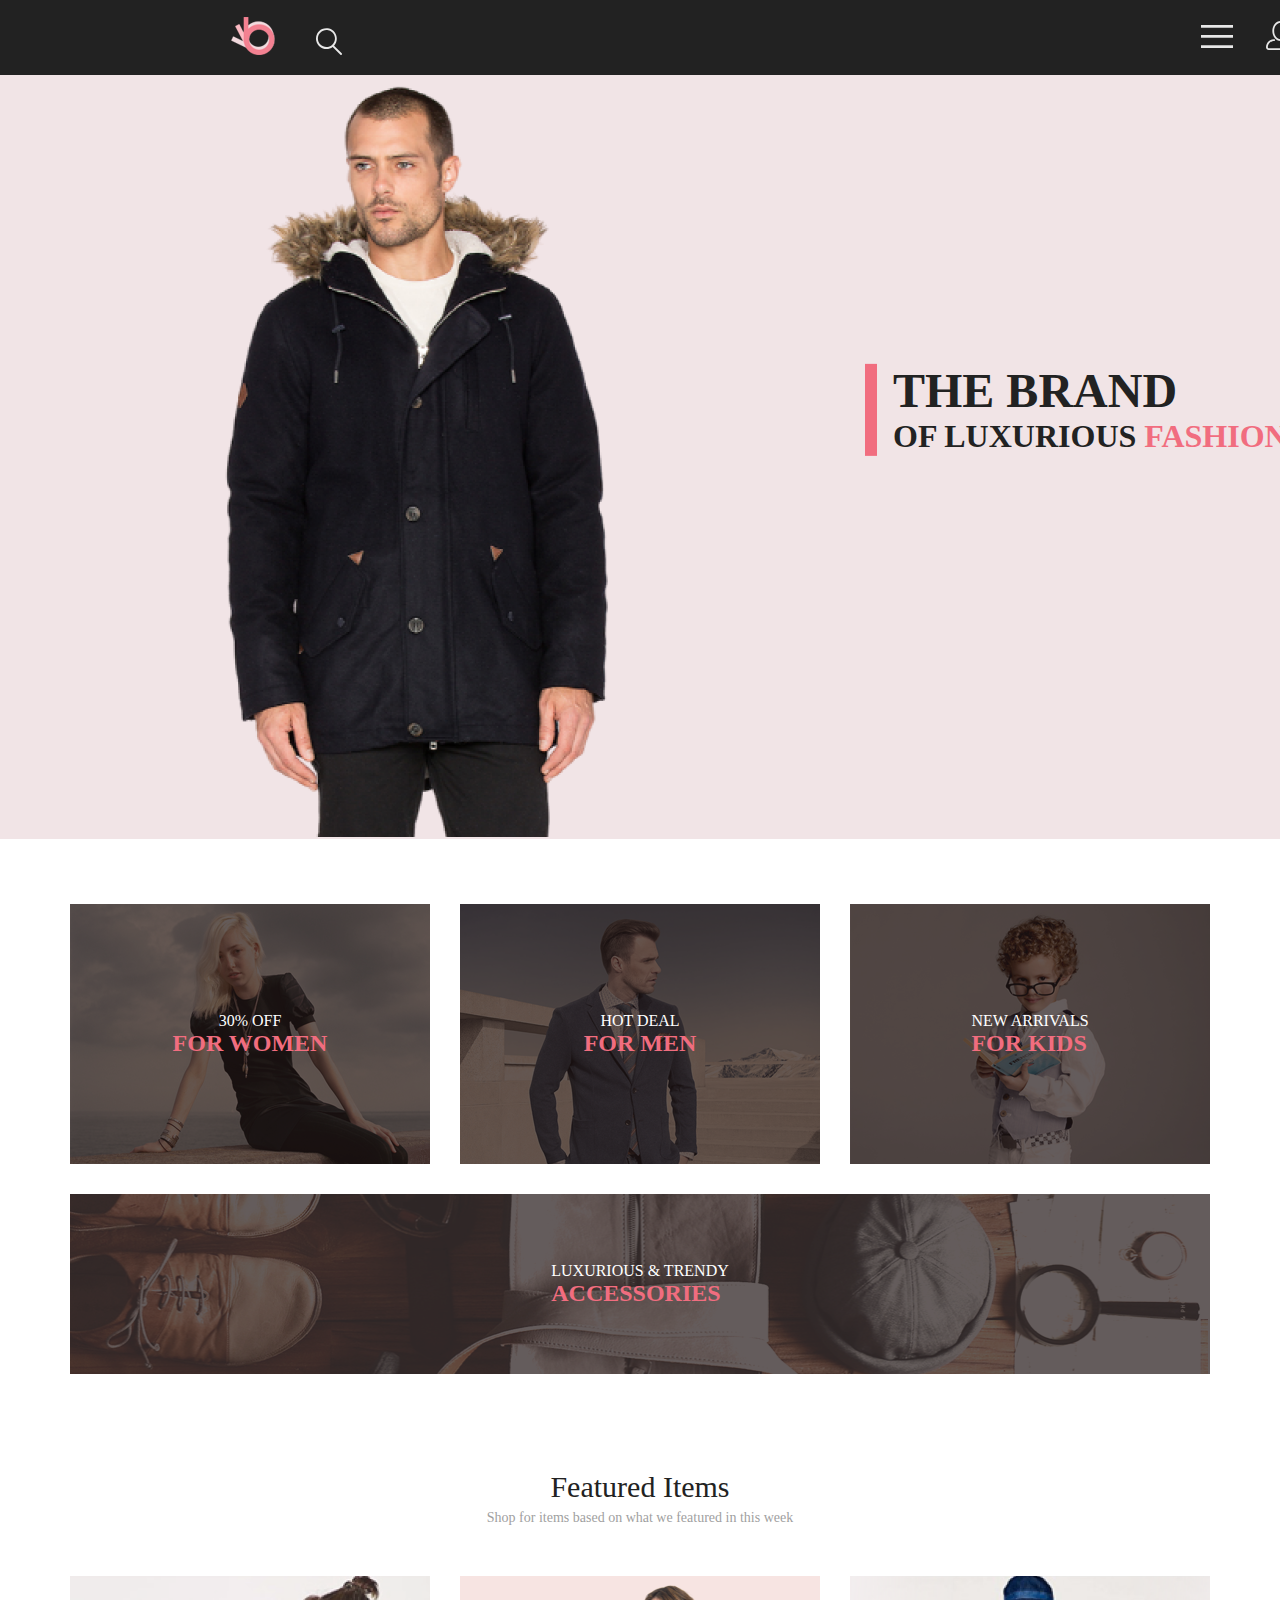
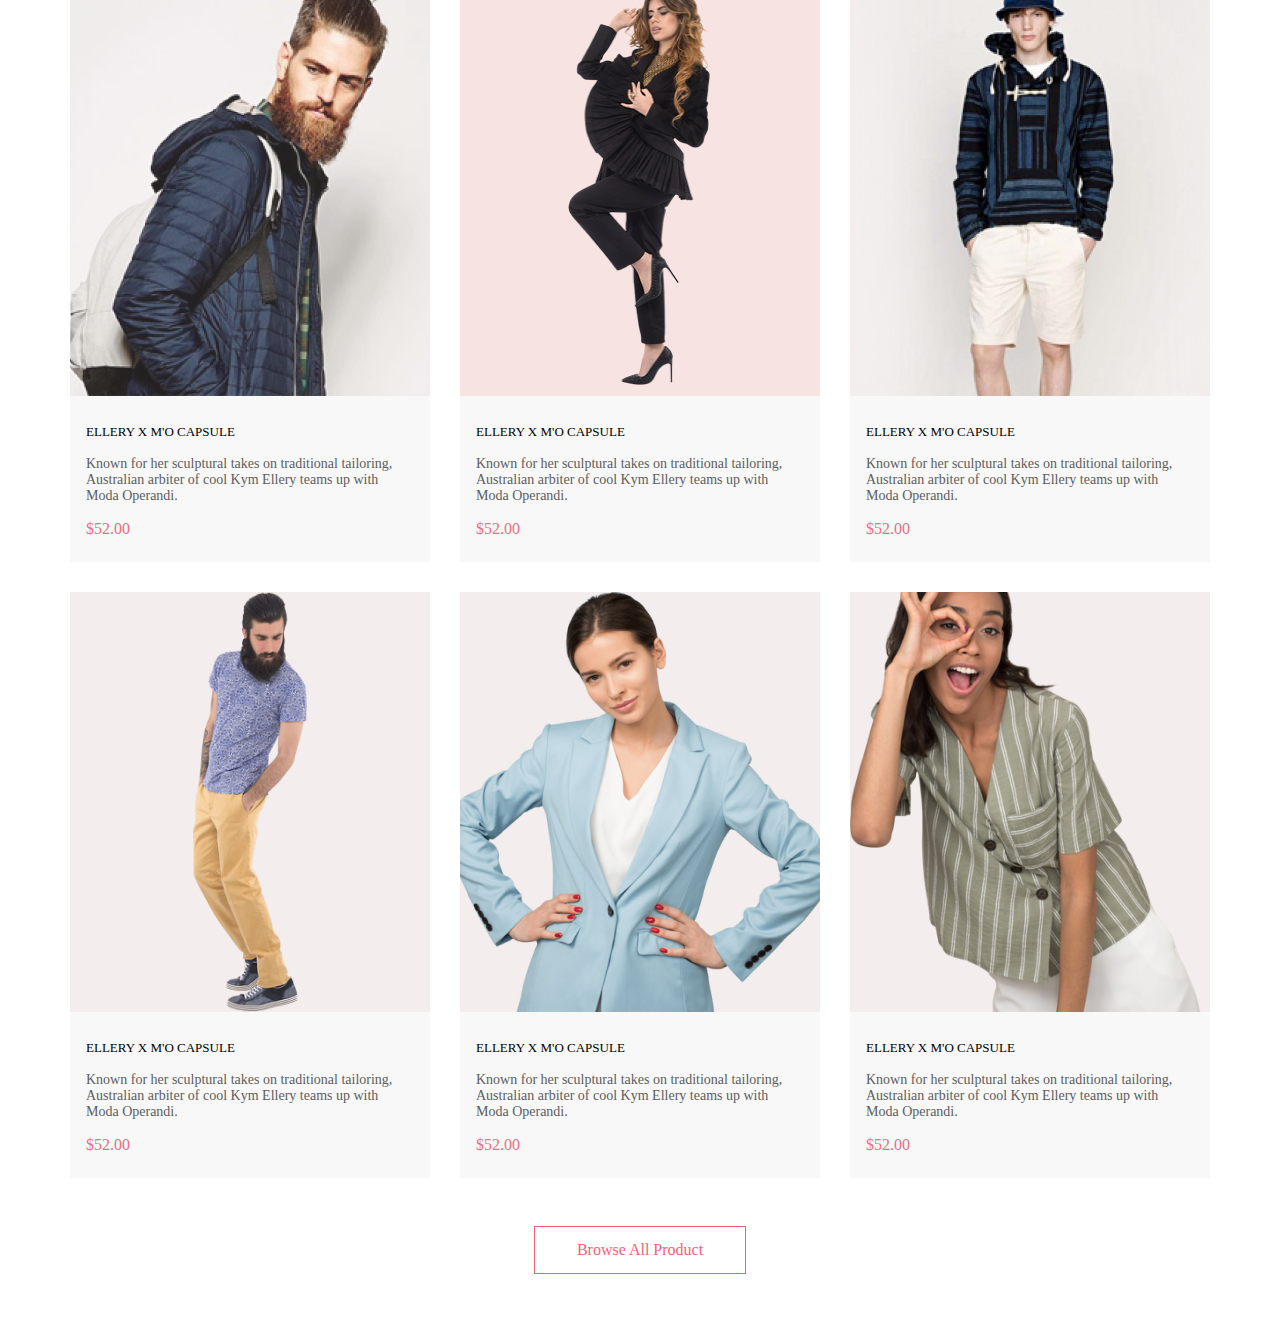
==== sem_11/index.html @ cdedb522 "add sem_11" ====
<!DOCTYPE html>
<html lang="ru">
<head>
  <meta charset="UTF-8">
  <title>SEO & Digital Marketing Landing Page</title>
  <link rel="stylesheet" href="reset.css">
  <link rel="stylesheet" href="style.css">
</head>
<body>
  <div class="header">
    <div class="header-left">
      <div class="header-left-logo">
        <img
          src="static/logo.png"
          alt="logo"
          width="44"
          height="38"
        >
      </div>
      <div class="header-left-search">
        <img
          src="static/search.svg"
          alt="search"
          width="26"
          height="27"
        >
      </div>
    </div>
    <div class="header-nav-right">
      <img
        src="static/nav_buttons.svg"
        alt="navigation"
        width="159"
        height="29"
      >
    </div>
  </div>
  <div class="body">
      <div class="body-content-banner">
        <div class="body-content-banner-left">
          <img
            src="static/banner_image.png"
            alt="banner image"
            width="801"
            height="764"
          >
        </div>
        <div class="body-content-banner-right">
          <div class="body-content-banner-right-decor-elem">
            <img
              src="static/banner_decor_elem.png"
              alt="banner decorative element"
              width="12"
              height="93"
            >
          </div>
          <div class="body-content-banner-right-text">
            <h1>THE BRAND</h1>
            <h2>OF LUXURIOUS <font color="#F16D7F">FASHION</font></h2>
          </div>
        </div>
      </div>
      <div class="body-content-categories">
        <div class="body-content-categories-item">
          <img
            src="static/category1.png"
            alt="category image"
            width="360"
            height="260"
          >
          <div>
            <p>30% OFF</p>
            <h2>FOR WOMEN</h2>
          </div>
        </div>
        <div class="body-content-categories-item">
          <img
            src="static/category2.png"
            alt="category image"
            width="360"
            height="260"
          >
          <div>
            <p>HOT DEAL</p>
            <h2>FOR MEN</h2>
          </div>
        </div>
        <div class="body-content-categories-item">
          <img
            src="static/category3.png"
            alt="category image"
            width="360"
            height="260"
          >
          <div>
            <p>NEW ARRIVALS</p>
            <h2>FOR KIDS</h2>
          </div>
        </div>
        <div class="body-content-categories-item">
          <img
            src="static/category4.png"
            alt="category image"
            width="1140"
            height="180"
          >
          <div>
            <p>LUXURIOUS & TRENDY</p>
            <h2>ACCESSORIES</h2>
          </div>
        </div>
      </div>
      <div class="body-content-products">
        <div class="body-content-products-header">
          <h2>Featured Items</h2>
          <p>Shop for items based on what we featured in this week</p>
        </div>
        <div class="body-content-products-items">
          <div class="body-content-products-items-item">
            <img
              src="static/product1.png"
              alt="product image"
              width="360"
              height="420"
            >
            <div class="body-content-products-items-item-description">
              <h3>ELLERY X M'O CAPSULE</h3>
              <p class="description">Known for her sculptural takes on traditional tailoring, Australian arbiter of cool Kym Ellery teams up with Moda Operandi.</p>
              <p class="price">$52.00</p>
            </div>
          </div>
          <div class="body-content-products-items-item">
            <img
              src="static/product2.png"
              alt="product image"
              width="360"
              height="420"
            >
            <div class="body-content-products-items-item-description">
              <h3>ELLERY X M'O CAPSULE</h3>
              <p class="description">Known for her sculptural takes on traditional tailoring, Australian arbiter of cool Kym Ellery teams up with Moda Operandi.</p>
              <p class="price">$52.00</p>
            </div>
          </div>
          <div class="body-content-products-items-item">
            <img
              src="static/product3.png"
              alt="product image"
              width="360"
              height="420"
            >
            <div class="body-content-products-items-item-description">
              <h3>ELLERY X M'O CAPSULE</h3>
              <p class="description">Known for her sculptural takes on traditional tailoring, Australian arbiter of cool Kym Ellery teams up with Moda Operandi.</p>
              <p class="price">$52.00</p>
            </div>
          </div>
          <div class="body-content-products-items-item">
            <img
              src="static/product4.png"
              alt="product image"
              width="360"
              height="420"
            >
            <div class="body-content-products-items-item-description">
              <h3>ELLERY X M'O CAPSULE</h3>
              <p class="description">Known for her sculptural takes on traditional tailoring, Australian arbiter of cool Kym Ellery teams up with Moda Operandi.</p>
              <p class="price">$52.00</p>
            </div>
          </div>
          <div class="body-content-products-items-item">
            <img
              src="static/product5.png"
              alt="product image"
              width="360"
              height="420"
            >
            <div class="body-content-products-items-item-description">
              <h3>ELLERY X M'O CAPSULE</h3>
              <p class="description">Known for her sculptural takes on traditional tailoring, Australian arbiter of cool Kym Ellery teams up with Moda Operandi.</p>
              <p class="price">$52.00</p>
            </div>
          </div>
          <div class="body-content-products-items-item">
            <img
              src="static/product6.png"
              alt="product image"
              width="360"
              height="420"
            >
            <div class="body-content-products-items-item-description">
              <h3>ELLERY X M'O CAPSULE</h3>
              <p class="description">Known for her sculptural takes on traditional tailoring, Australian arbiter of cool Kym Ellery teams up with Moda Operandi.</p>
              <p class="price">$52.00</p>
            </div>
          </div>
        </div>
        <div class="body-content-products-bottom-button">
          <button>Browse All Product</button>
        </div>
      </div>
    </div>
</body>
</html>
---- sem_11/style.css ----
.header {
  display: flex;
  flex-direction: row;
  justify-content: space-between;
  margin: auto;
  align-items: center;
  width: 1600px;
  height: 75px;
  flex-shrink: 0;
  background: #222;
}

.header-left {
  display: flex;
  flex-direction: row;
  padding-left: 231px;
  gap: 41px;
  align-items: baseline;
}

.header-nav-right {
  padding-right: 240px;
}

.body {
  display: flex;
  flex-direction: column;
}

.body-content-banner {
  display: flex;
  flex-direction: row;
  align-items: center;
  width: 1600px;
  height: 764px;
  margin: auto;
  background: #F1E4E6;
}

.body-content-banner-right {
  display: flex;
  flex-direction: row;
  padding: 290px 0 381px 64px;
}

.body-content-banner-right-text {
  padding-left: 16px;
}

.body-content-banner-right-text h1 {
  color: #222;
  font-family: Lato;
  font-size: 48px;
  font-style: normal;
  font-weight: 900;
  line-height: normal;
  margin: 0;
}

.body-content-banner-right-text h2 {
  color: #222;
  font-family: Lato;
  font-size: 32px;
  font-style: normal;
  font-weight: 700;
  line-height: normal;
  margin: 0;
}

.body-content-categories {
  display: flex;
  flex-direction: row;
  width: 1140px;
  flex-wrap: wrap;
  margin: auto;
  gap: 30px;
  padding: 65px 0 96px 0;
}

.body-content-categories-item {
  display: flex;
  justify-content: center;
  align-items: center;
}

.body-content-categories-item div {
  position: absolute;
}

.body-content-categories-item p {
  color: #FFF;
  text-align: center;
  font-family: Lato;
  font-size: 16px;
  font-style: normal;
  font-weight: 400;
  line-height: normal;
  margin: 0;
}

.body-content-categories-item h2 {
  color: #F16D7F;
  font-family: Lato;
  font-size: 24px;
  font-style: normal;
  font-weight: 700;
  line-height: normal;
  margin: 0;
}

.body-content-products {
  display: flex;
  flex-direction: column;
  width: 1140px;
  margin: auto;
}

.body-content-products-header {
  display: flex;
  flex-direction: column;
  align-items: center;
}

.body-content-products-header h2 {
  color: #222;
  font-family: Lato;
  font-size: 30px;
  font-style: normal;
  font-weight: 400;
  line-height: normal;
  margin: 0;
  padding-bottom: 6px;
}

.body-content-products-header p {
  color: #9F9F9F;
  font-family: Lato;
  font-size: 14px;
  font-style: normal;
  font-weight: 400;
  line-height: normal;
  margin: 0;
}

.body-content-products-items {
  display: flex;
  flex-direction: row;
  flex-wrap: wrap;
  width: 1140px;
  gap: 30px;
  padding-top: 50px;
}

.body-content-products-items-item {
  width: 360px;
  background: #F8F8F8;
}

.body-content-products-items-item div {
  padding: 24px 16px 24px 16px;
}

.body-content-products-items-item div h3 {
  color: #000;
  font-family: Lato;
  font-size: 13px;
  font-style: normal;
  font-weight: 400;
  line-height: normal;
  margin: 0;
}

.body-content-products-items-item div p.description {
  color: #5D5D5D;
  font-family: Lato;
  font-size: 14px;
  font-style: normal;
  font-weight: 300;
  line-height: normal;
  margin: 0;
  padding: 16px 0 16px 0;
}

.body-content-products-items-item div p.price {
  color: #F16D7F;
  font-family: Lato;
  font-size: 16px;
  font-style: normal;
  font-weight: 400;
  line-height: normal;
  margin: 0;
}

.body-content-products-bottom-button {
  display: flex;
  justify-content: center;
  width: 212px;
  height: 48px;
  padding: 48px 0 48px 0;
  margin: auto;
}

.body-content-products-bottom-button button {
  color: #F26376;
  font-family: Lato;
  font-size: 16px;
  font-style: normal;
  font-weight: 400;
  line-height: normal;
  background: transparent;
  border-color: #F26376;
  border-width: 1px;
  width: 212px;
  border-style: solid;
}
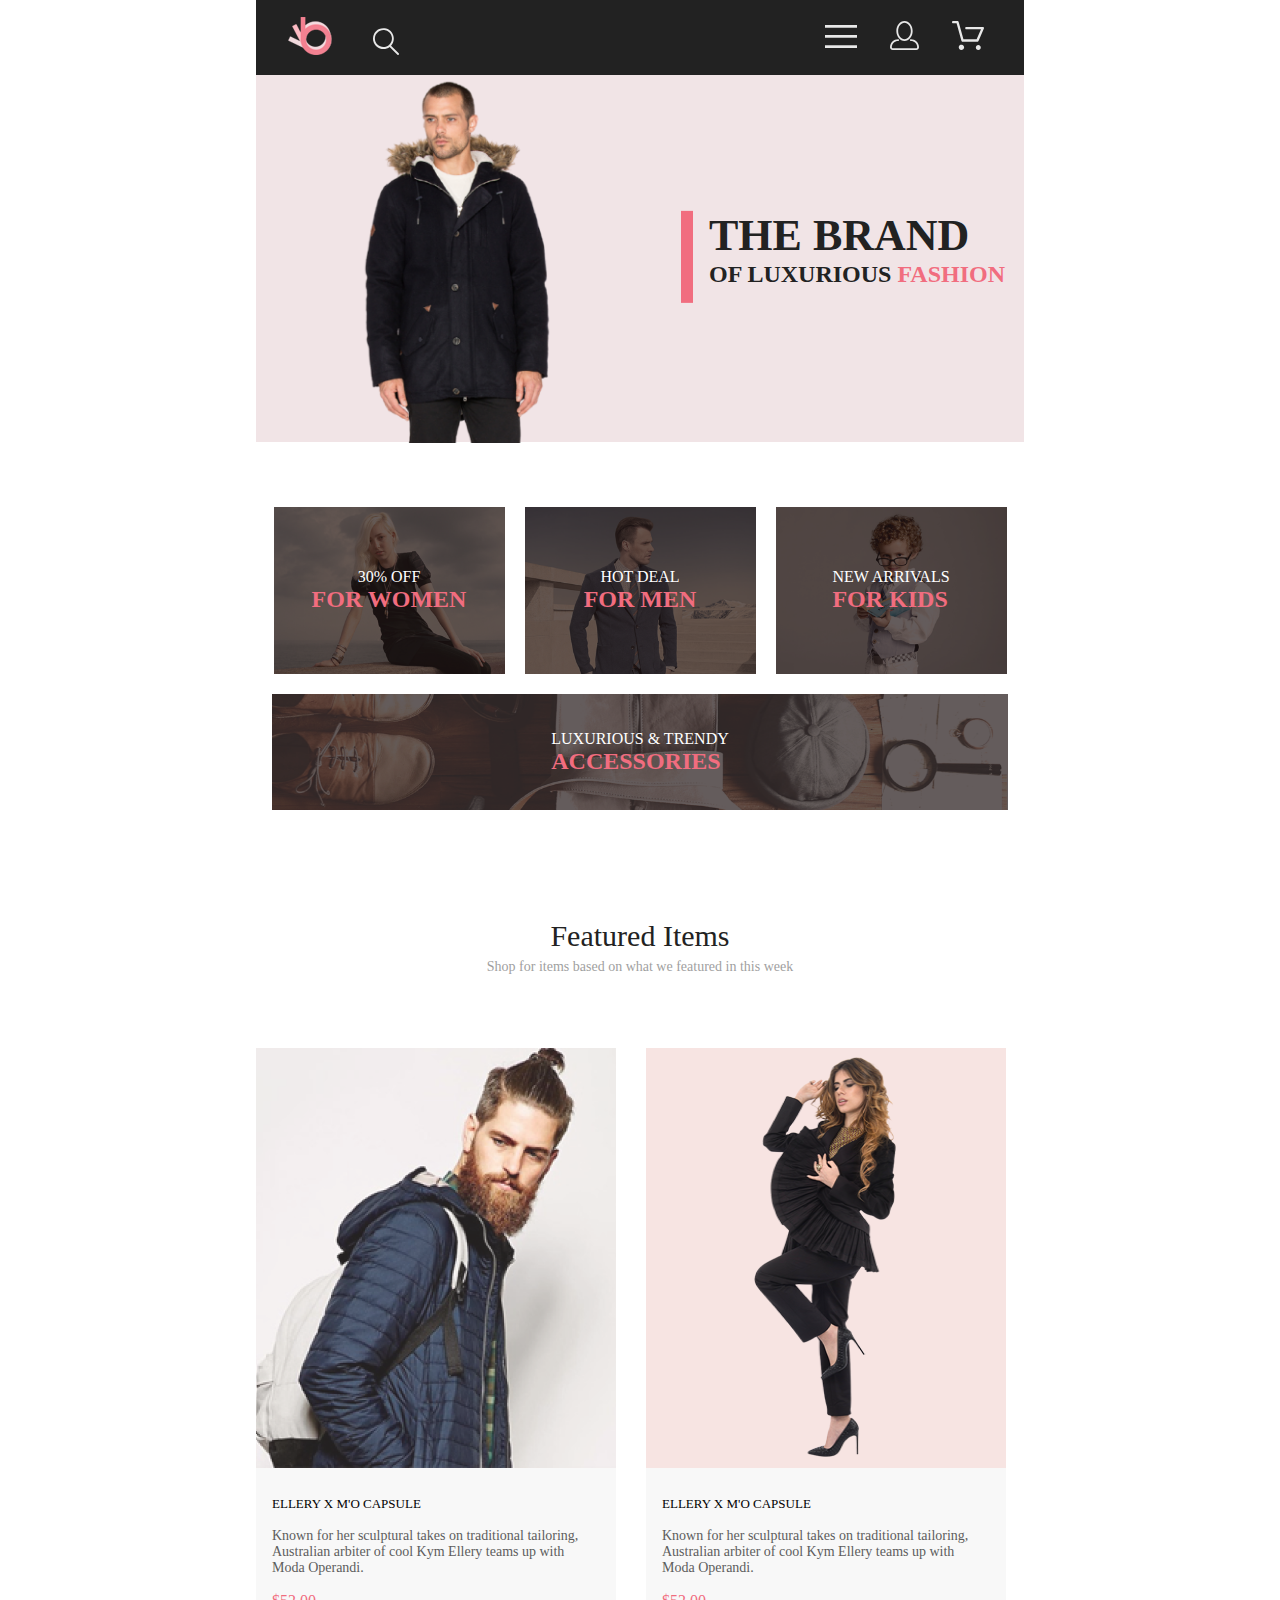
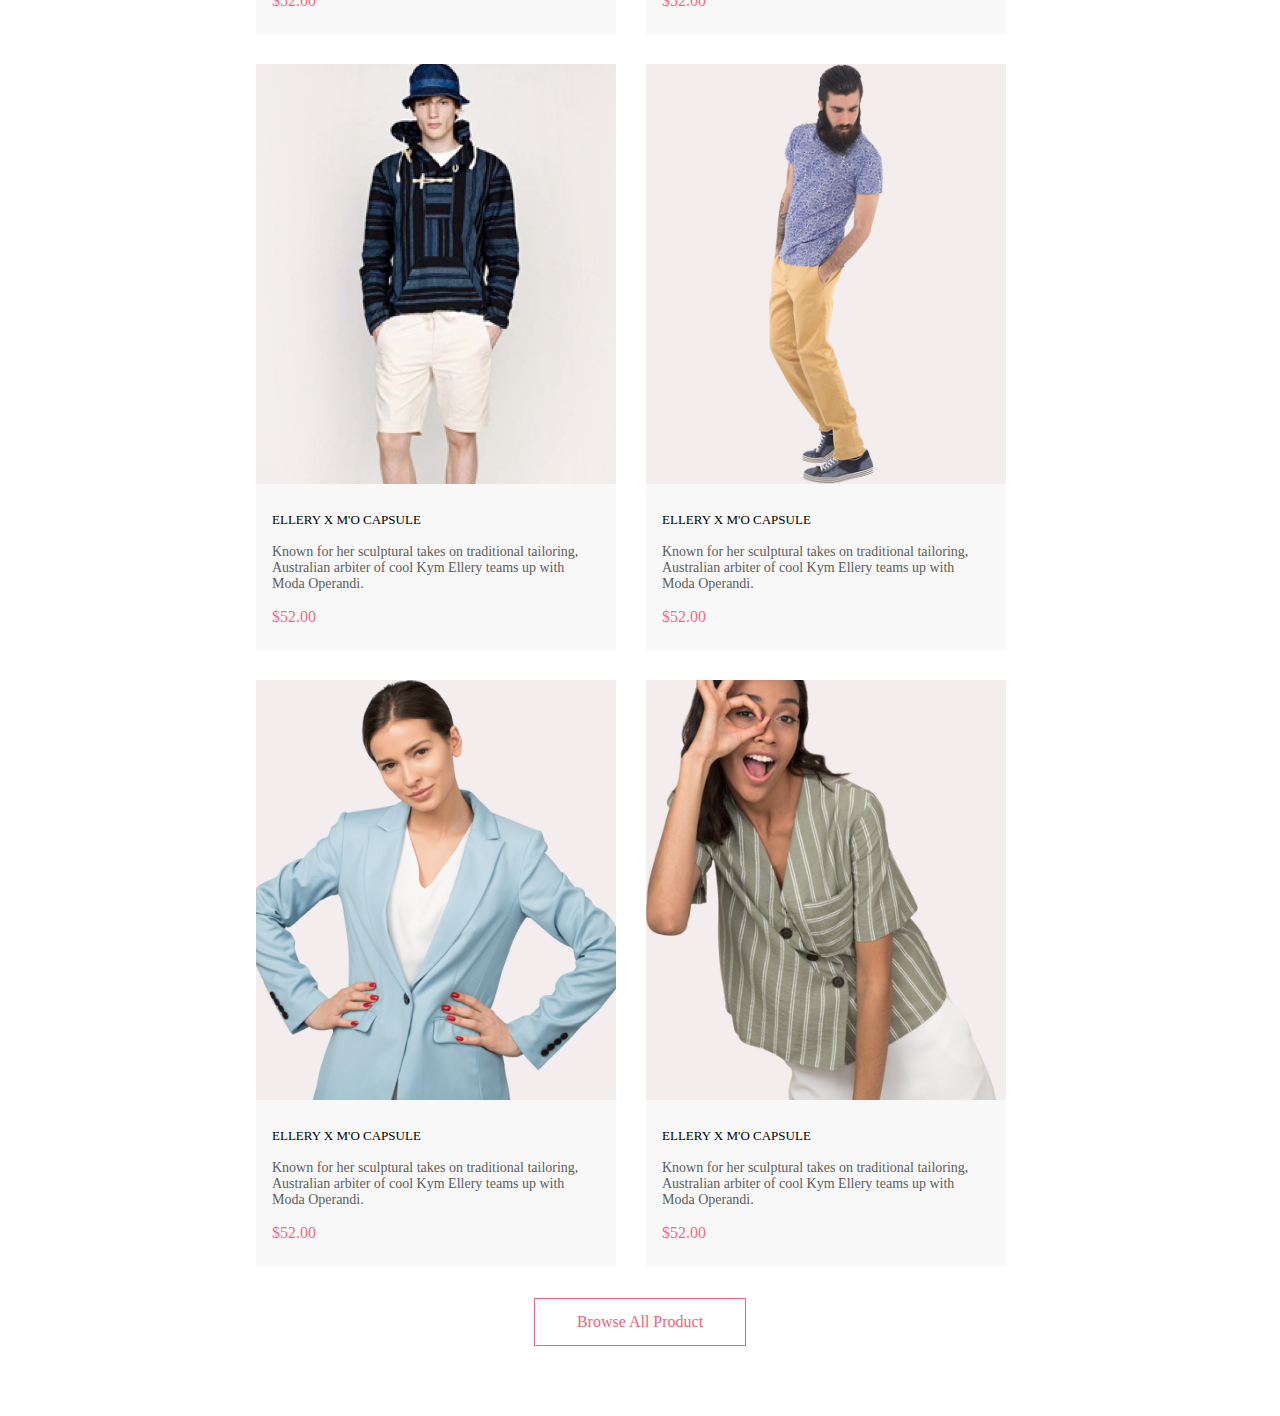
==== commit 552b44a3: "made tablet version for sem_11" ====
--- a/sem_11/index.html
+++ b/sem_11/index.html
@@ -99,6 +99,7 @@
         </div>
         <div class="body-content-categories-item">
           <img
+            class="last-item"
             src="static/category4.png"
             alt="category image"
             width="1140"
--- a/sem_11/style.css
+++ b/sem_11/style.css
@@ -70,6 +70,7 @@
 .body-content-categories {
   display: flex;
   flex-direction: row;
+  justify-content: center;
   width: 1140px;
   flex-wrap: wrap;
   margin: auto;
@@ -212,4 +213,85 @@
   border-width: 1px;
   width: 212px;
   border-style: solid;
-}+}
+
+@media (min-width: 768px) and (max-width: 1439px) {
+  .header {
+    width: 768px;
+  }
+
+  .body-content-banner {
+    width: 768px;
+    height: 367px;
+  }
+
+  .body-content-categories {
+    width: 768px;
+    gap: 20px;
+    padding-bottom: 109px;
+  }
+
+  .body-content-products {
+    width: 768px;
+  }
+
+  .header-left {
+    padding-left: 32px;
+  }
+
+  .header-nav-right {
+    padding-right: 40px;
+  }
+
+  .body-content-banner-left {
+    width: 386px;
+    height: 368px;
+  }
+
+  .body-content-banner-left img {
+    width: 386px;
+    height: 368px;
+  }
+
+  .body-content-banner-right {
+    width: 386px;
+    padding: 138px 0 138px 39px;
+  }
+
+  .body-content-banner-right-text h1 {
+    color: #222;
+    font-family: Lato;
+    font-size: 44px;
+    font-style: normal;
+    font-weight: 900;
+    line-height: normal;
+  }
+
+  .body-content-banner-right-text h2 {
+    color: #222;
+    font-family: Lato;
+    font-size: 24px;
+    font-style: normal;
+    font-weight: 700;
+    line-height: normal;
+  }
+
+  .body-content-categories-item img {
+    width: 231px;
+    height: 167px;
+  }
+
+  .body-content-categories-item img.last-item {
+    width: 736px;
+    height: 116px;
+  }
+
+  .body-content-products-items {
+    padding-top: 73px;
+    width: 768px;
+  }
+
+  .body-content-products-bottom-button {
+    padding: 32px 0 70px 0;
+  }
+}
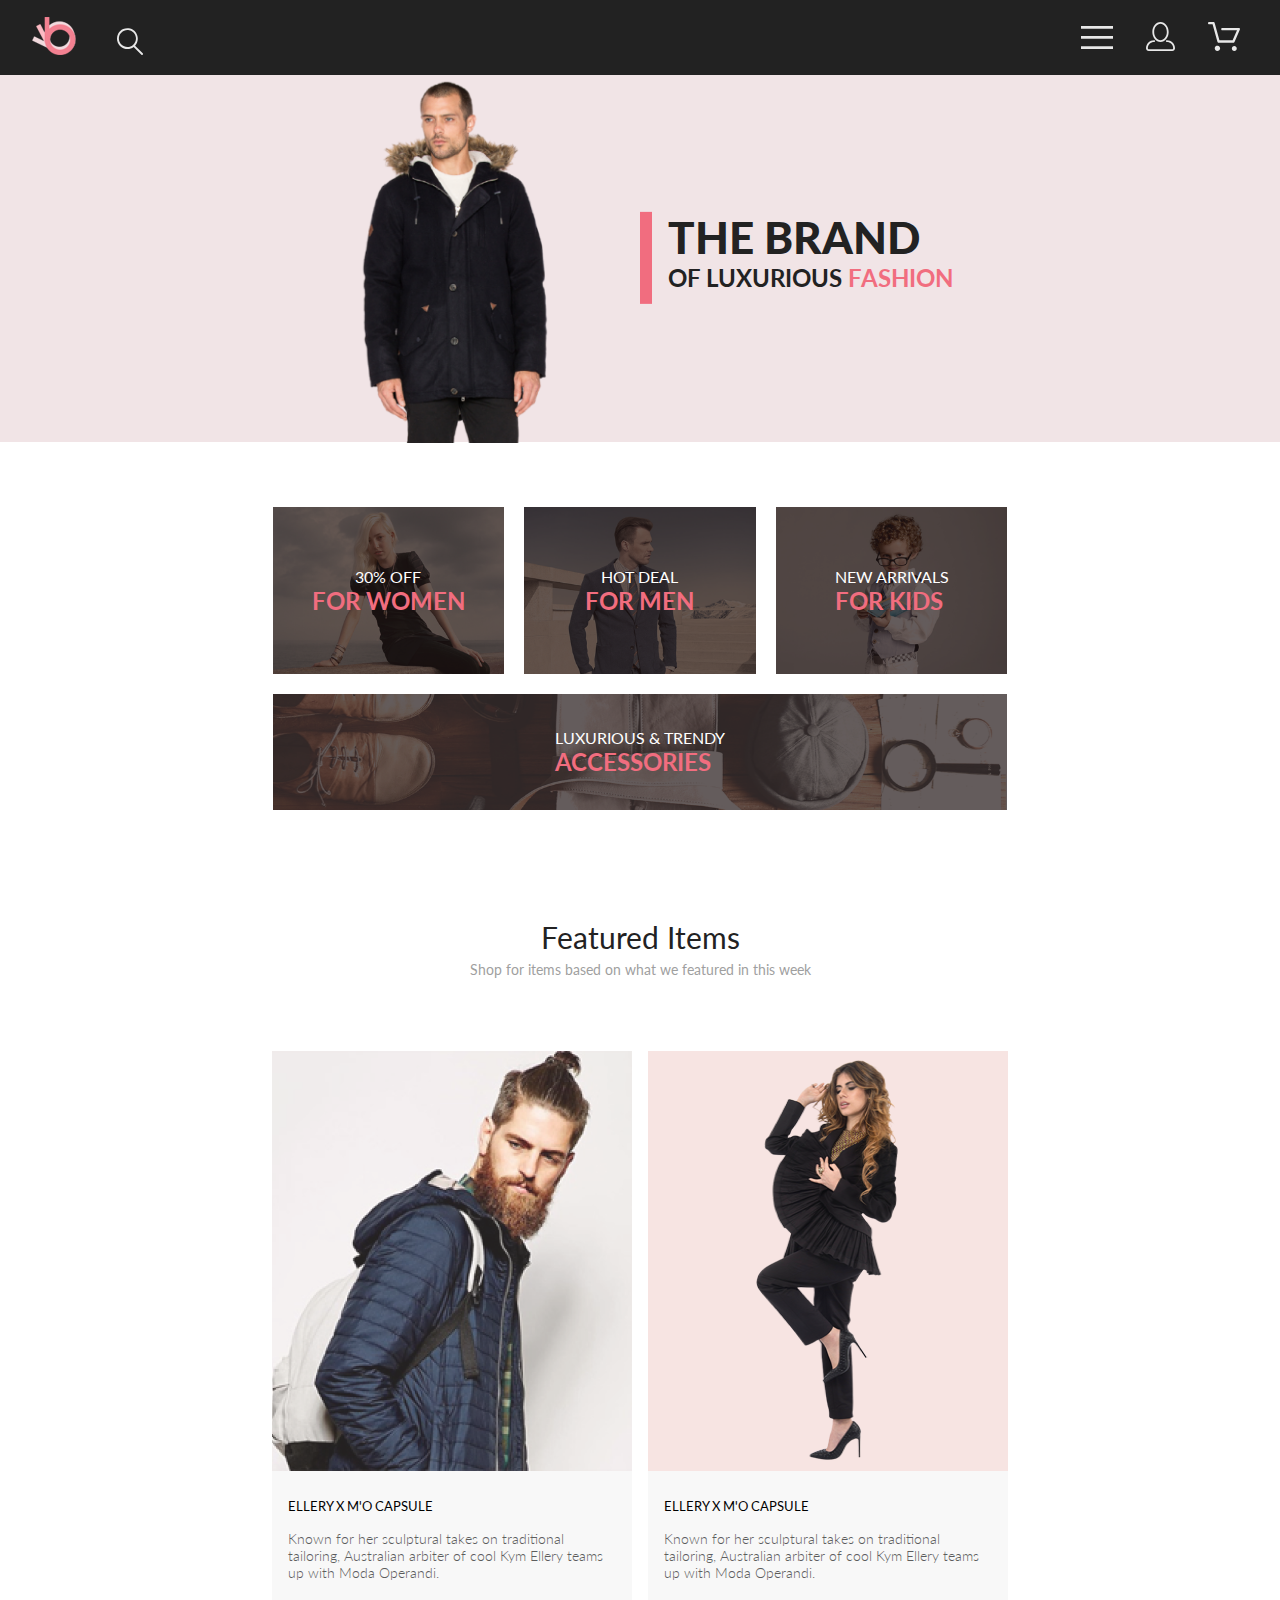
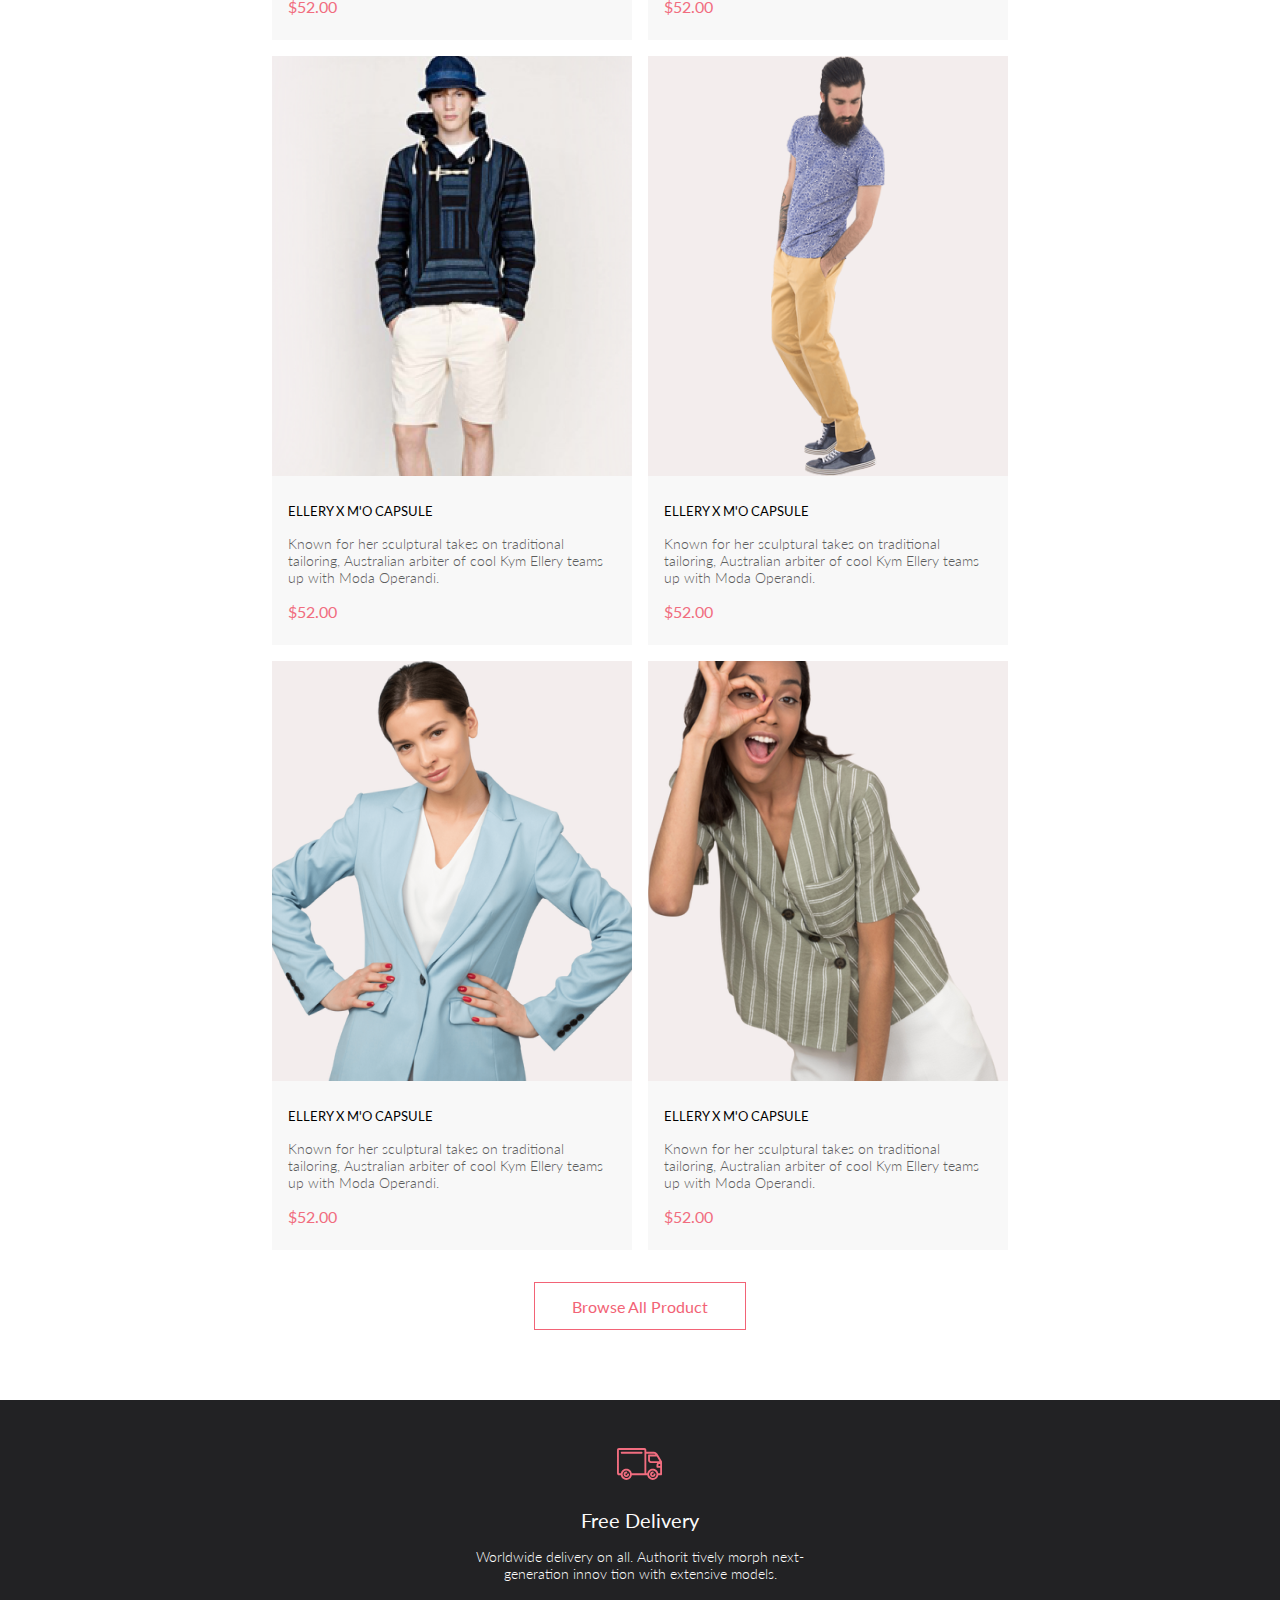
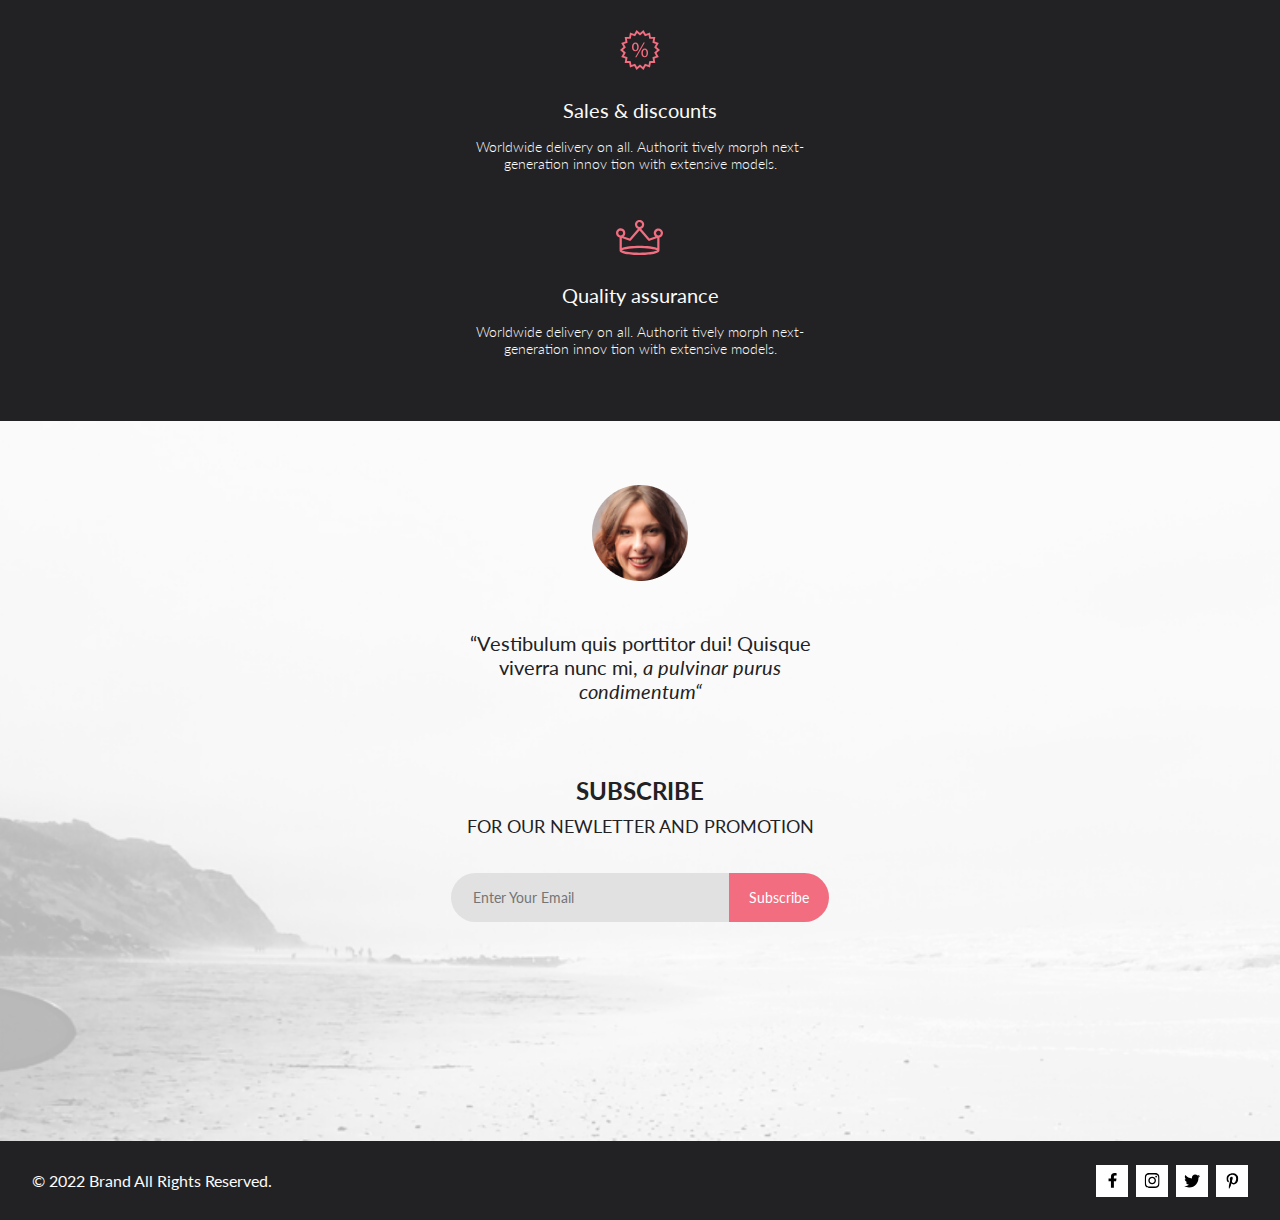
==== commit 6e79a03f: "add sem 16 hw" ====
--- a/sem_11/index.html
+++ b/sem_11/index.html
@@ -2,9 +2,10 @@
 <html lang="ru">
 <head>
   <meta charset="UTF-8">
-  <title>SEO & Digital Marketing Landing Page</title>
+  <meta name="viewport" content="width=device-width, initial-scale=1.0" />
   <link rel="stylesheet" href="reset.css">
   <link rel="stylesheet" href="style.css">
+  <title>SEO & Digital Marketing Landing Page</title>
 </head>
 <body>
   <div class="header">
@@ -13,26 +14,52 @@
         <img
           src="static/logo.png"
           alt="logo"
-          width="44"
-          height="38"
         >
       </div>
-      <div class="header-left-search">
-        <img
-          src="static/search.svg"
-          alt="search"
-          width="26"
-          height="27"
-        >
-      </div>
-    </div>
-    <div class="header-nav-right">
-      <img
-        src="static/nav_buttons.svg"
-        alt="navigation"
-        width="159"
-        height="29"
-      >
+      <a href="index.html">
+        <div class="header-left-search">
+          <img
+            src="static/search.svg"
+            alt="search"
+          >
+        </div>
+      </a>
+    </div>
+    <div class="dropdown-menu">
+      <a href="index.html" class="dropdown-button">
+        <div class="header-nav-right">
+          <img
+            src="static/nav_buttons.svg"
+            alt="navigation"
+          >
+          <img
+            class="only-mobile"
+            src="static/nav_buttons_mobile.svg"
+            alt="navigation"
+          >
+        </div>
+      </a>
+      <div class="dropdown-list">
+        <p>MENU</p>
+        <a href="index.html" class="group">MEN</a>
+        <a href="index.html">Accessories</a>
+        <a href="index.html">Bags</a>
+        <a href="index.html">Denim</a>
+        <a href="index.html" class="last-item">T-Shirts</a>
+        <a href="index.html" class="group">WOMAN</a>
+        <a href="index.html">Accessories</a>
+        <a href="index.html">Jackets & Coats</a>
+        <a href="index.html">Polos</a>
+        <a href="index.html">T-Shirts</a>
+        <a href="index.html" class="last-item">Shirts</a>
+        <a href="index.html" class="group">KIDS</a>
+        <a href="index.html">Accessories</a>
+        <a href="index.html">Jackets & Coats</a>
+        <a href="index.html">Polos</a>
+        <a href="index.html">T-Shirts</a>
+        <a href="index.html">Shirts</a>
+        <a href="index.html" class="last-item">Bags</a>
+      </div>
     </div>
   </div>
   <div class="body">
@@ -41,8 +68,6 @@
           <img
             src="static/banner_image.png"
             alt="banner image"
-            width="801"
-            height="764"
           >
         </div>
         <div class="body-content-banner-right">
@@ -50,8 +75,6 @@
             <img
               src="static/banner_decor_elem.png"
               alt="banner decorative element"
-              width="12"
-              height="93"
             >
           </div>
           <div class="body-content-banner-right-text">
@@ -65,8 +88,6 @@
           <img
             src="static/category1.png"
             alt="category image"
-            width="360"
-            height="260"
           >
           <div>
             <p>30% OFF</p>
@@ -77,8 +98,6 @@
           <img
             src="static/category2.png"
             alt="category image"
-            width="360"
-            height="260"
           >
           <div>
             <p>HOT DEAL</p>
@@ -89,21 +108,16 @@
           <img
             src="static/category3.png"
             alt="category image"
-            width="360"
-            height="260"
           >
           <div>
             <p>NEW ARRIVALS</p>
             <h2>FOR KIDS</h2>
           </div>
         </div>
-        <div class="body-content-categories-item">
-          <img
-            class="last-item"
+        <div class="body-content-categories-item-last-item">
+          <img
             src="static/category4.png"
             alt="category image"
-            width="1140"
-            height="180"
           >
           <div>
             <p>LUXURIOUS & TRENDY</p>
@@ -118,77 +132,77 @@
         </div>
         <div class="body-content-products-items">
           <div class="body-content-products-items-item">
-            <img
-              src="static/product1.png"
-              alt="product image"
-              width="360"
-              height="420"
-            >
-            <div class="body-content-products-items-item-description">
-              <h3>ELLERY X M'O CAPSULE</h3>
-              <p class="description">Known for her sculptural takes on traditional tailoring, Australian arbiter of cool Kym Ellery teams up with Moda Operandi.</p>
-              <p class="price">$52.00</p>
-            </div>
-          </div>
-          <div class="body-content-products-items-item">
-            <img
-              src="static/product2.png"
-              alt="product image"
-              width="360"
-              height="420"
-            >
-            <div class="body-content-products-items-item-description">
-              <h3>ELLERY X M'O CAPSULE</h3>
-              <p class="description">Known for her sculptural takes on traditional tailoring, Australian arbiter of cool Kym Ellery teams up with Moda Operandi.</p>
-              <p class="price">$52.00</p>
-            </div>
-          </div>
-          <div class="body-content-products-items-item">
-            <img
-              src="static/product3.png"
-              alt="product image"
-              width="360"
-              height="420"
-            >
-            <div class="body-content-products-items-item-description">
-              <h3>ELLERY X M'O CAPSULE</h3>
-              <p class="description">Known for her sculptural takes on traditional tailoring, Australian arbiter of cool Kym Ellery teams up with Moda Operandi.</p>
-              <p class="price">$52.00</p>
-            </div>
-          </div>
-          <div class="body-content-products-items-item">
-            <img
-              src="static/product4.png"
-              alt="product image"
-              width="360"
-              height="420"
-            >
-            <div class="body-content-products-items-item-description">
-              <h3>ELLERY X M'O CAPSULE</h3>
-              <p class="description">Known for her sculptural takes on traditional tailoring, Australian arbiter of cool Kym Ellery teams up with Moda Operandi.</p>
-              <p class="price">$52.00</p>
-            </div>
-          </div>
-          <div class="body-content-products-items-item">
-            <img
-              src="static/product5.png"
-              alt="product image"
-              width="360"
-              height="420"
-            >
-            <div class="body-content-products-items-item-description">
-              <h3>ELLERY X M'O CAPSULE</h3>
-              <p class="description">Known for her sculptural takes on traditional tailoring, Australian arbiter of cool Kym Ellery teams up with Moda Operandi.</p>
-              <p class="price">$52.00</p>
-            </div>
-          </div>
-          <div class="body-content-products-items-item">
-            <img
-              src="static/product6.png"
-              alt="product image"
-              width="360"
-              height="420"
-            >
+            <a href="index.html">
+              <img
+                src="static/product1.png"
+                alt="product image"
+              >
+            </a>
+            <div class="body-content-products-items-item-description">
+              <h3>ELLERY X M'O CAPSULE</h3>
+              <p class="description">Known for her sculptural takes on traditional tailoring, Australian arbiter of cool Kym Ellery teams up with Moda Operandi.</p>
+              <p class="price">$52.00</p>
+            </div>
+          </div>
+          <div class="body-content-products-items-item">
+            <a href="index.html">
+              <img
+                src="static/product2.png"
+                alt="product image"
+              >
+            </a>
+            <div class="body-content-products-items-item-description">
+              <h3>ELLERY X M'O CAPSULE</h3>
+              <p class="description">Known for her sculptural takes on traditional tailoring, Australian arbiter of cool Kym Ellery teams up with Moda Operandi.</p>
+              <p class="price">$52.00</p>
+            </div>
+          </div>
+          <div class="body-content-products-items-item">
+            <a href="index.html">
+              <img
+                src="static/product3.png"
+                alt="product image"
+              >
+            </a>
+            <div class="body-content-products-items-item-description">
+              <h3>ELLERY X M'O CAPSULE</h3>
+              <p class="description">Known for her sculptural takes on traditional tailoring, Australian arbiter of cool Kym Ellery teams up with Moda Operandi.</p>
+              <p class="price">$52.00</p>
+            </div>
+          </div>
+          <div class="body-content-products-items-item">
+            <a href="index.html">
+              <img
+                src="static/product4.png"
+                alt="product image"
+              >
+            </a>
+            <div class="body-content-products-items-item-description">
+              <h3>ELLERY X M'O CAPSULE</h3>
+              <p class="description">Known for her sculptural takes on traditional tailoring, Australian arbiter of cool Kym Ellery teams up with Moda Operandi.</p>
+              <p class="price">$52.00</p>
+            </div>
+          </div>
+          <div class="body-content-products-items-item">
+            <a href="index.html">
+              <img
+                src="static/product5.png"
+                alt="product image"
+              >
+            </a>
+            <div class="body-content-products-items-item-description">
+              <h3>ELLERY X M'O CAPSULE</h3>
+              <p class="description">Known for her sculptural takes on traditional tailoring, Australian arbiter of cool Kym Ellery teams up with Moda Operandi.</p>
+              <p class="price">$52.00</p>
+            </div>
+          </div>
+          <div class="body-content-products-items-item">
+            <a href="index.html">
+              <img
+                src="static/product6.png"
+                alt="product image"
+              >
+            </a>
             <div class="body-content-products-items-item-description">
               <h3>ELLERY X M'O CAPSULE</h3>
               <p class="description">Known for her sculptural takes on traditional tailoring, Australian arbiter of cool Kym Ellery teams up with Moda Operandi.</p>
@@ -201,5 +215,74 @@
         </div>
       </div>
     </div>
+  <div class="footer">
+    <div class="footer-top">
+      <div class="footer-top-item">
+        <img src="static/footer_logo_1.svg" alt="item logo">
+        <h3>Free Delivery</h3>
+        <p>Worldwide delivery on all. Authorit tively morph next-generation innov tion with extensive models.</p>
+      </div>
+      <div class="footer-top-item">
+        <img src="static/footer_logo_2.svg" alt="item logo">
+        <h3>Sales & discounts</h3>
+        <p>Worldwide delivery on all. Authorit tively morph next-generation innov tion with extensive models.</p>
+      </div>
+      <div class="footer-top-item">
+        <img src="static/footer_logo_3.svg" alt="item logo">
+        <h3>Quality assurance</h3>
+        <p>Worldwide delivery on all. Authorit tively morph next-generation innov tion with extensive models.</p>
+      </div>
+    </div>
+    <div class="footer-middle-container">
+      <div class="footer-middle-bg">
+
+      </div>
+      <div class="footer-middle">
+        <div class="footer-middle-left">
+          <img
+            src="static/footer_person_photo.png"
+            alt="person photo"
+          >
+          <p>“Vestibulum quis porttitor dui! Quisque viverra nunc mi, <font style='font-style: italic'>a pulvinar purus condimentum“</font></p>
+        </div>
+        <div class="footer-middle-right">
+          <h3>SUBSCRIBE</h3>
+          <p>FOR OUR NEWLETTER AND PROMOTION</p>
+          <form>
+            <input type="email" placeholder="Enter Your Email"><button type="submit">Subscribe</button>
+          </form>
+        </div>
+      </div>
+    </div>
+    <div class="footer-bottom">
+      <p>© 2022 Brand All Rights Reserved.</p>
+      <div class="footer-bottom-social">
+        <a href="index.html">
+          <img
+            src="static/facebook.svg"
+            alt="facebook logo"
+          >
+        </a>
+        <a href="index.html">
+          <img
+            src="static/instagram.svg"
+            alt="facebook logo"
+          >
+        </a>
+        <a href="index.html">
+          <img
+            src="static/twitter.svg"
+            alt="facebook logo"
+          >
+        </a>
+        <a href="index.html">
+          <img
+            src="static/pinterest.svg"
+            alt="facebook logo"
+          >
+        </a>
+      </div>
+    </div>
+  </div>
 </body>
 </html>--- a/sem_11/style.css
+++ b/sem_11/style.css
@@ -1,10 +1,14 @@
+@import url('https://fonts.googleapis.com/css2?family=Lato:wght@300;400;700;900&display=swap');
+html {
+font-family: 'Lato', sans-serif;
+}
+
 .header {
   display: flex;
   flex-direction: row;
   justify-content: space-between;
   margin: auto;
   align-items: center;
-  width: 1600px;
   height: 75px;
   flex-shrink: 0;
   background: #222;
@@ -22,25 +26,81 @@
   padding-right: 240px;
 }
 
+.dropdown-menu {
+  float: left;
+  overflow: hidden;
+}
+
+.dropdown-list {
+  display: none;
+  position: absolute;
+  top: 75px;
+  right: 0;
+  background-color: #FFFFFF;
+  width: 232px;
+  z-index: 1;
+}
+
+.dropdown-list p {
+  margin: 0;
+  padding: 32px 144px 24px 33px;
+}
+
+.dropdown-list a {
+  float: none;
+  color: #6F6E6E;
+  font-family: Lato;
+  font-size: 14px;
+  font-style: normal;
+  font-weight: 400;
+  line-height: normal;
+  padding-bottom: 12px;
+  padding-left: 53px;
+  display: block;
+  text-align: left;
+  text-decoration: none;
+}
+
+.dropdown-list a.group {
+  padding-left: 32px;
+  padding-bottom: 12px;
+  color: #F16D7F;
+}
+
+.dropdown-list a.last-item {
+  padding-bottom: 25px;
+}
+
+.dropdown-menu:hover .dropdown-list {
+  display: block;
+}
+
+.header-nav-right img.only-mobile {
+  display: none;
+}
+
 .body {
   display: flex;
   flex-direction: column;
 }
 
 .body-content-banner {
+  display: grid;
+  grid-template-columns: 1fr 1fr;
+  align-items: center;
+  height: 764px;
+  background: #F1E4E6;
+}
+
+.body-content-banner-left {
+  display: flex;
+  justify-content: flex-end;
+}
+
+.body-content-banner-right {
   display: flex;
   flex-direction: row;
-  align-items: center;
-  width: 1600px;
-  height: 764px;
-  margin: auto;
-  background: #F1E4E6;
-}
-
-.body-content-banner-right {
-  display: flex;
-  flex-direction: row;
-  padding: 290px 0 381px 64px;
+  flex-shrink: 0;
 }
 
 .body-content-banner-right-text {
@@ -68,11 +128,10 @@
 }
 
 .body-content-categories {
-  display: flex;
-  flex-direction: row;
-  justify-content: center;
-  width: 1140px;
-  flex-wrap: wrap;
+  display: grid;
+  grid-template-columns: auto auto auto;
+  grid-template-rows: auto auto;
+  grid-auto-flow: row;
   margin: auto;
   gap: 30px;
   padding: 65px 0 96px 0;
@@ -109,10 +168,41 @@
   margin: 0;
 }
 
+.body-content-categories-item-last-item {
+  display: flex;
+  justify-content: center;
+  align-items: center;
+  grid-column: span 3;
+}
+
+.body-content-categories-item-last-item div {
+  position: absolute;
+}
+
+.body-content-categories-item-last-item p {
+  color: #FFF;
+  text-align: center;
+  font-family: Lato;
+  font-size: 16px;
+  font-style: normal;
+  font-weight: 400;
+  line-height: normal;
+  margin: 0;
+}
+
+.body-content-categories-item-last-item h2 {
+  color: #F16D7F;
+  font-family: Lato;
+  font-size: 24px;
+  font-style: normal;
+  font-weight: 700;
+  line-height: normal;
+  margin: 0;
+}
+
 .body-content-products {
   display: flex;
   flex-direction: column;
-  width: 1140px;
   margin: auto;
 }
 
@@ -144,12 +234,12 @@
 }
 
 .body-content-products-items {
-  display: flex;
-  flex-direction: row;
-  flex-wrap: wrap;
-  width: 1140px;
+  display: grid;
+  grid-template-columns: repeat(3, 1fr);
+
   gap: 30px;
   padding-top: 50px;
+  margin: auto;
 }
 
 .body-content-products-items-item {
@@ -192,10 +282,42 @@
   margin: 0;
 }
 
+.body-content-products-items-item a {
+  display: block;
+  position: relative;
+}
+
+.body-content-products-items-item a:before {
+    content: '';
+    position: absolute;
+    top: 0;
+    left: 0;
+    right: 0;
+    bottom: 0;
+    background: url("static/cart.svg") no-repeat center center;
+    opacity: 0;
+    z-index: 1;
+    transition: opacity 0.4s ease;
+}
+.body-content-products-items-item a:after {
+    content: '';
+    position: absolute;
+    top: 0;
+    left: 0;
+    right: 0;
+    bottom: 0;
+    background: rgba(58, 56, 56, .86);
+    opacity: 0;
+    transition: opacity 0.4s linear;
+}
+.body-content-products-items-item a:hover:before,
+.body-content-products-items-item a:hover:after {
+    opacity: 1;
+}
+
 .body-content-products-bottom-button {
   display: flex;
   justify-content: center;
-  width: 212px;
   height: 48px;
   padding: 48px 0 48px 0;
   margin: auto;
@@ -215,26 +337,216 @@
   border-style: solid;
 }
 
+.body-content-products-bottom-button button:hover {
+  background: #F16D7F;
+  color: #FFFFFF;
+}
+
+.footer {
+  display: flex;
+  flex-direction: column;
+}
+
+.footer-top {
+  display: flex;
+  flex-direction: row;
+  gap: 30px;
+  justify-content: center;
+  background: #222224;
+  padding: 104px 0 104px 0;
+  align-items: center;
+}
+
+.footer-top-item {
+  display: flex;
+  flex-direction: column;
+  align-items: center;
+}
+
+.footer-top-item h3 {
+  margin: 0;
+  padding: 28px 0 16px 0;
+  color: #FBFBFB;
+  font-family: Lato;
+  font-size: 19.96px;
+  font-style: normal;
+  font-weight: 400;
+  line-height: normal;
+}
+
+.footer-top-item p {
+  margin: 0;
+  width: 360px;
+  color: #FBFBFB;
+  text-align: center;
+  font-family: Lato;
+  font-size: 13.972px;
+  font-style: normal;
+  font-weight: 300;
+  line-height: normal;
+}
+
+.footer-middle-container {
+  position: relative;
+}
+
+.footer-middle-bg {
+  position: absolute;
+  top: 0;
+  left: 0;
+  width: 100%;
+  height: 100%;
+  background: url('static/footer_background.png') no-repeat center / cover;
+  opacity: 0.3;
+  z-index: -1;
+}
+
+.footer-middle {
+  position: relative;
+  z-index: 1;
+  display: flex;
+  flex-direction: row;
+  justify-content: center;
+  align-items: center;
+  padding: 97px 0 126px 0;
+  gap: 223px;
+}
+
+.footer-middle-left {
+  display: flex;
+  flex-direction: column;
+  align-items: center;
+  gap: 30px;
+}
+
+.footer-middle-left img {
+  height: 96px;
+  width: 96px;
+}
+
+.footer-middle-left p {
+  color: #222224;
+  text-align: center;
+  font-family: Lato;
+  font-size: 20px;
+  font-style: normal;
+  font-weight: 400;
+  line-height: normal;
+  width: 359px;
+}
+
+.footer-middle-right {
+  display: flex;
+  flex-direction: column;
+  align-items: center;
+}
+
+.footer-middle-right h3 {
+  margin: 0;
+  color: #222224;
+  text-align: center;
+  font-family: Lato;
+  font-size: 24px;
+  font-style: normal;
+  font-weight: 700;
+  line-height: 167.2%;
+}
+
+.footer-middle-right p {
+  margin: 0;
+  color: #222224;
+  font-family: Lato;
+  font-size: 18px;
+  font-style: normal;
+  font-weight: 400;
+  line-height: 167.2%;
+  padding-bottom: 32px;
+}
+
+.footer-middle-right input {
+  color: #222224;
+  font-family: Lato;
+  font-size: 14px;
+  font-style: normal;
+  font-weight: 400;
+  line-height: normal;
+  width: 256px;
+  height: 49px;
+  border-top-left-radius: 50px;
+  border-bottom-left-radius: 50px;
+  border-style: solid;
+  border-width: 0;
+  background: #E1E1E1;
+  padding: 0 0 0 22px;
+}
+
+.footer-middle-right button {
+  border-top-right-radius: 50px;
+  border-bottom-right-radius: 50px;
+  border-style: solid;
+  border-width: 0;
+  width: 100px;
+  height: 49px;
+  background: #F16D7F;
+  color: #FFF;
+  text-align: center;
+  font-family: Lato;
+  font-size: 14px;
+  font-style: normal;
+  font-weight: 400;
+  line-height: normal;
+  padding: 0;
+}
+
+.footer-bottom {
+  height: 79px;
+  display: flex;
+  flex-direction: row;
+  background-color: #222224;
+  justify-content: space-around;
+  align-items: center;
+}
+
+.footer-bottom p {
+  color: #FBFBFB;
+  font-family: Lato;
+  font-size: 16px;
+  font-style: normal;
+  font-weight: 400;
+  line-height: normal;
+  margin: 0;
+}
+
+.footer-bottom-social {
+  display: flex;
+  flex-direction: row;
+  gap: 8px;
+}
+
+.footer-bottom-social a {
+  height: 32px;
+  width: 32px;
+  background-color: #FFFFFF;
+  display: flex;
+  align-items: center;
+  justify-content: center;
+}
+
+.footer-bottom-social a:hover {
+  background-color: #F16D7F;
+}
+
 @media (min-width: 768px) and (max-width: 1439px) {
-  .header {
-    width: 768px;
-  }
 
   .body-content-banner {
-    width: 768px;
     height: 367px;
   }
 
   .body-content-categories {
-    width: 768px;
     gap: 20px;
     padding-bottom: 109px;
   }
 
-  .body-content-products {
-    width: 768px;
-  }
-
   .header-left {
     padding-left: 32px;
   }
@@ -243,19 +555,16 @@
     padding-right: 40px;
   }
 
+  .header-nav-right img.only-mobile {
+    display: none;
+  }
+
   .body-content-banner-left {
-    width: 386px;
     height: 368px;
   }
 
   .body-content-banner-left img {
-    width: 386px;
     height: 368px;
-  }
-
-  .body-content-banner-right {
-    width: 386px;
-    padding: 138px 0 138px 39px;
   }
 
   .body-content-banner-right-text h1 {
@@ -277,21 +586,139 @@
   }
 
   .body-content-categories-item img {
-    width: 231px;
     height: 167px;
   }
 
-  .body-content-categories-item img.last-item {
-    width: 736px;
+  .body-content-categories-item-last-item img {
     height: 116px;
   }
 
   .body-content-products-items {
+    grid-template-columns: repeat(2, 1fr);
     padding-top: 73px;
-    width: 768px;
+    gap: 16px;
   }
 
   .body-content-products-bottom-button {
     padding: 32px 0 70px 0;
   }
-}
+
+  .footer-top {
+    flex-direction: column;
+    gap: 48px;
+    padding: 48px 0 64px 0;
+  }
+
+  .footer-middle {
+    flex-direction: column;
+    gap: 48px;
+    padding: 64px 0 219px 0;
+  }
+
+  .footer-bottom {
+    justify-content: space-between;
+    padding: 0 32px 0 32px;
+  }
+}
+
+@media (min-width: 320px) and (max-width: 767px) {
+
+  .body-content-banner {
+    grid-template-columns: 1fr;
+    height: 363px;
+  }
+
+  .body-content-categories {
+    gap: 16px;
+    padding-bottom: 64px;
+    display: flex;
+    flex-direction: column;
+  }
+
+  .header-left {
+    padding-left: 16px;
+  }
+
+  .header-nav-right {
+    padding-right: 16px;
+  }
+
+  .header-nav-right img {
+    display: none;
+  }
+
+  .header-nav-right img.only-mobile {
+    display: inline;
+  }
+
+  .body-content-banner-left {
+    display: none;
+  }
+
+  .body-content-banner-right-decor-elem img {
+    height: 61px;
+  }
+
+  .body-content-banner-right {
+    justify-content: center;
+  }
+
+  .body-content-banner-right-text h1 {
+    color: #222;
+    font-family: Lato;
+    font-size: 38px;
+    font-style: normal;
+    font-weight: 900;
+    line-height: normal;
+  }
+
+  .body-content-banner-right-text h2 {
+    color: #222;
+    font-family: Lato;
+    font-size: 20px;
+    font-style: normal;
+    font-weight: 700;
+    line-height: normal;
+  }
+
+  .body-content-categories-item img {
+    height: 247px;
+  }
+
+  .body-content-categories-item-last-item img {
+    width: 343px;
+    height: 111px;
+  }
+
+  .body-content-products-items {
+    grid-template-columns: repeat(1, 1fr);
+    padding-top: 64px;
+  }
+
+  .body-content-products-bottom-button {
+    padding: 40px 0 85px 0;
+  }
+
+  .footer-top {
+    flex-direction: column;
+    padding-bottom: 81px;
+  }
+
+  .footer-middle {
+    flex-direction: column;
+    gap: 59px;
+    padding: 64px 0 109px 0;
+  }
+
+  .footer-bottom {
+    height: 143px;
+    flex-direction: column-reverse;
+    padding: 43px 0 9px 0;
+    gap: 40px;
+    justify-content: center;
+  }
+
+  .dropdown-menu:hover .dropdown-list {
+    display: none;
+  }
+}